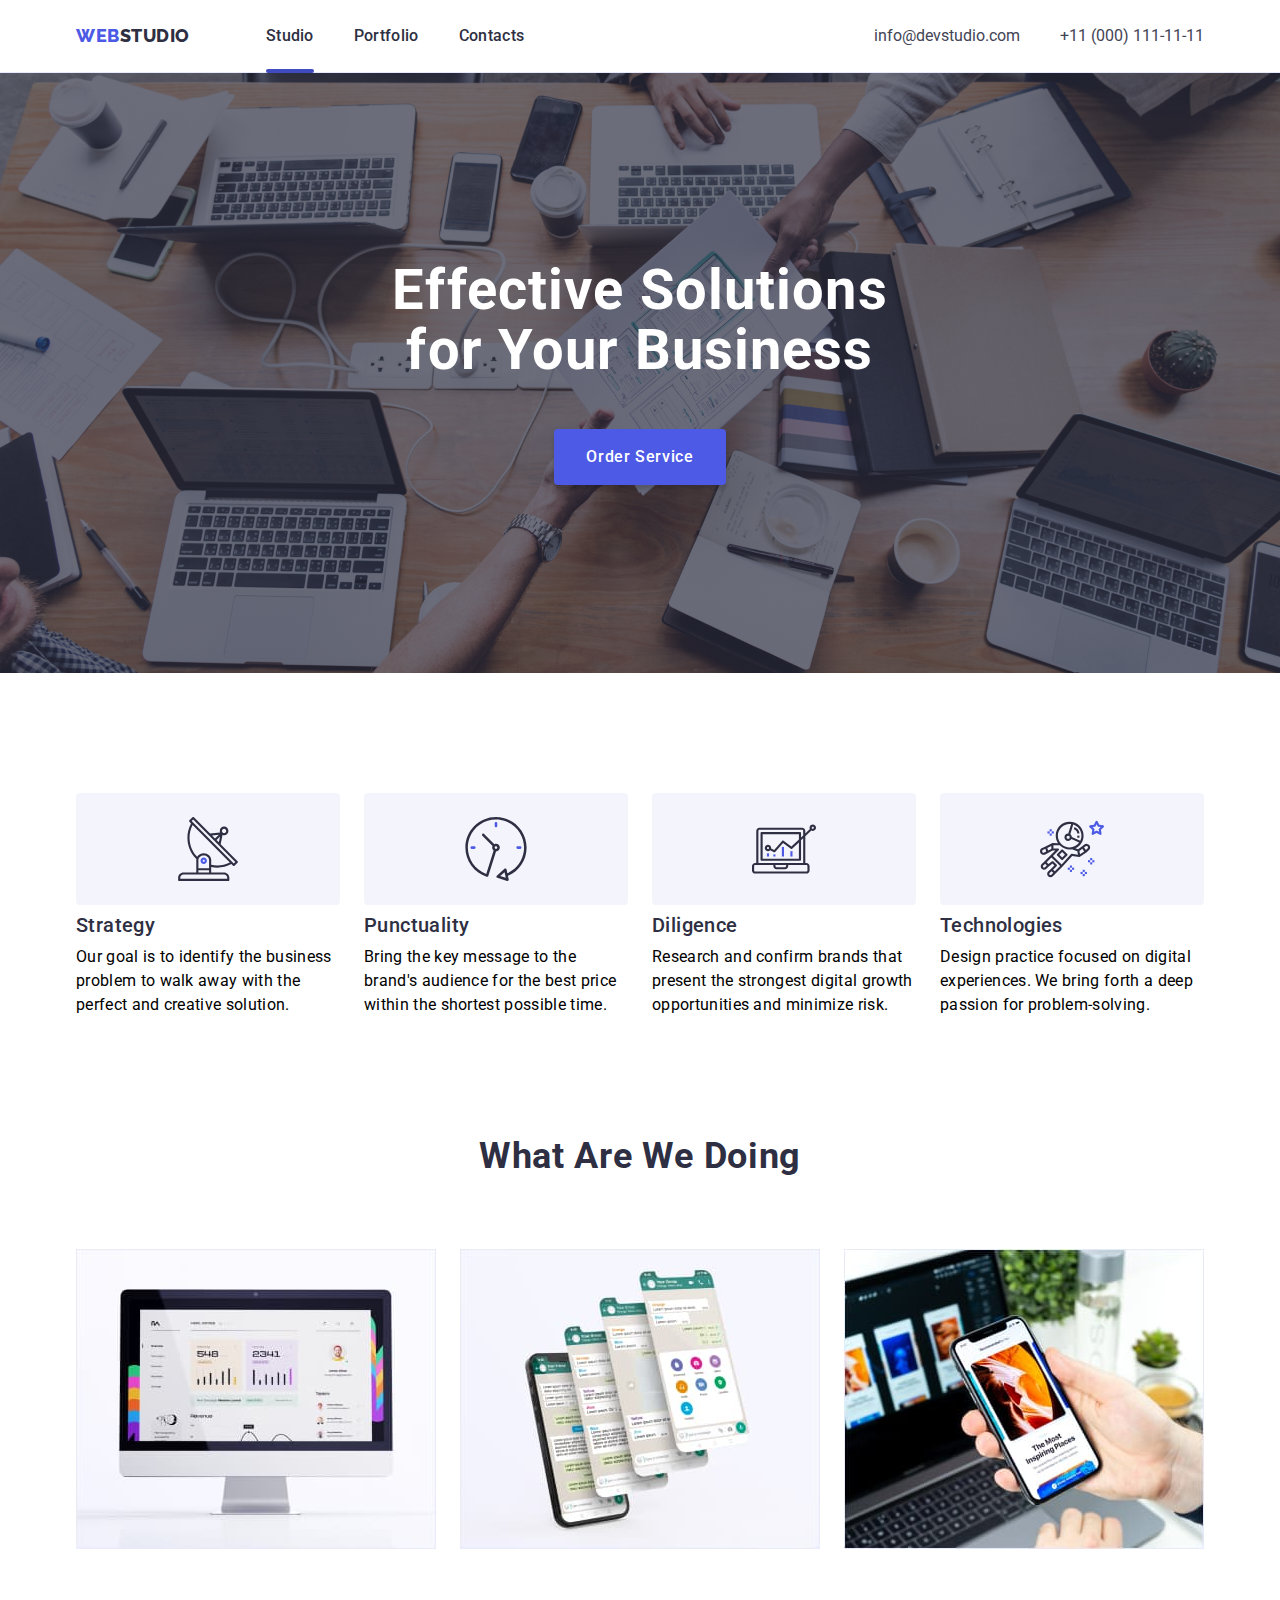
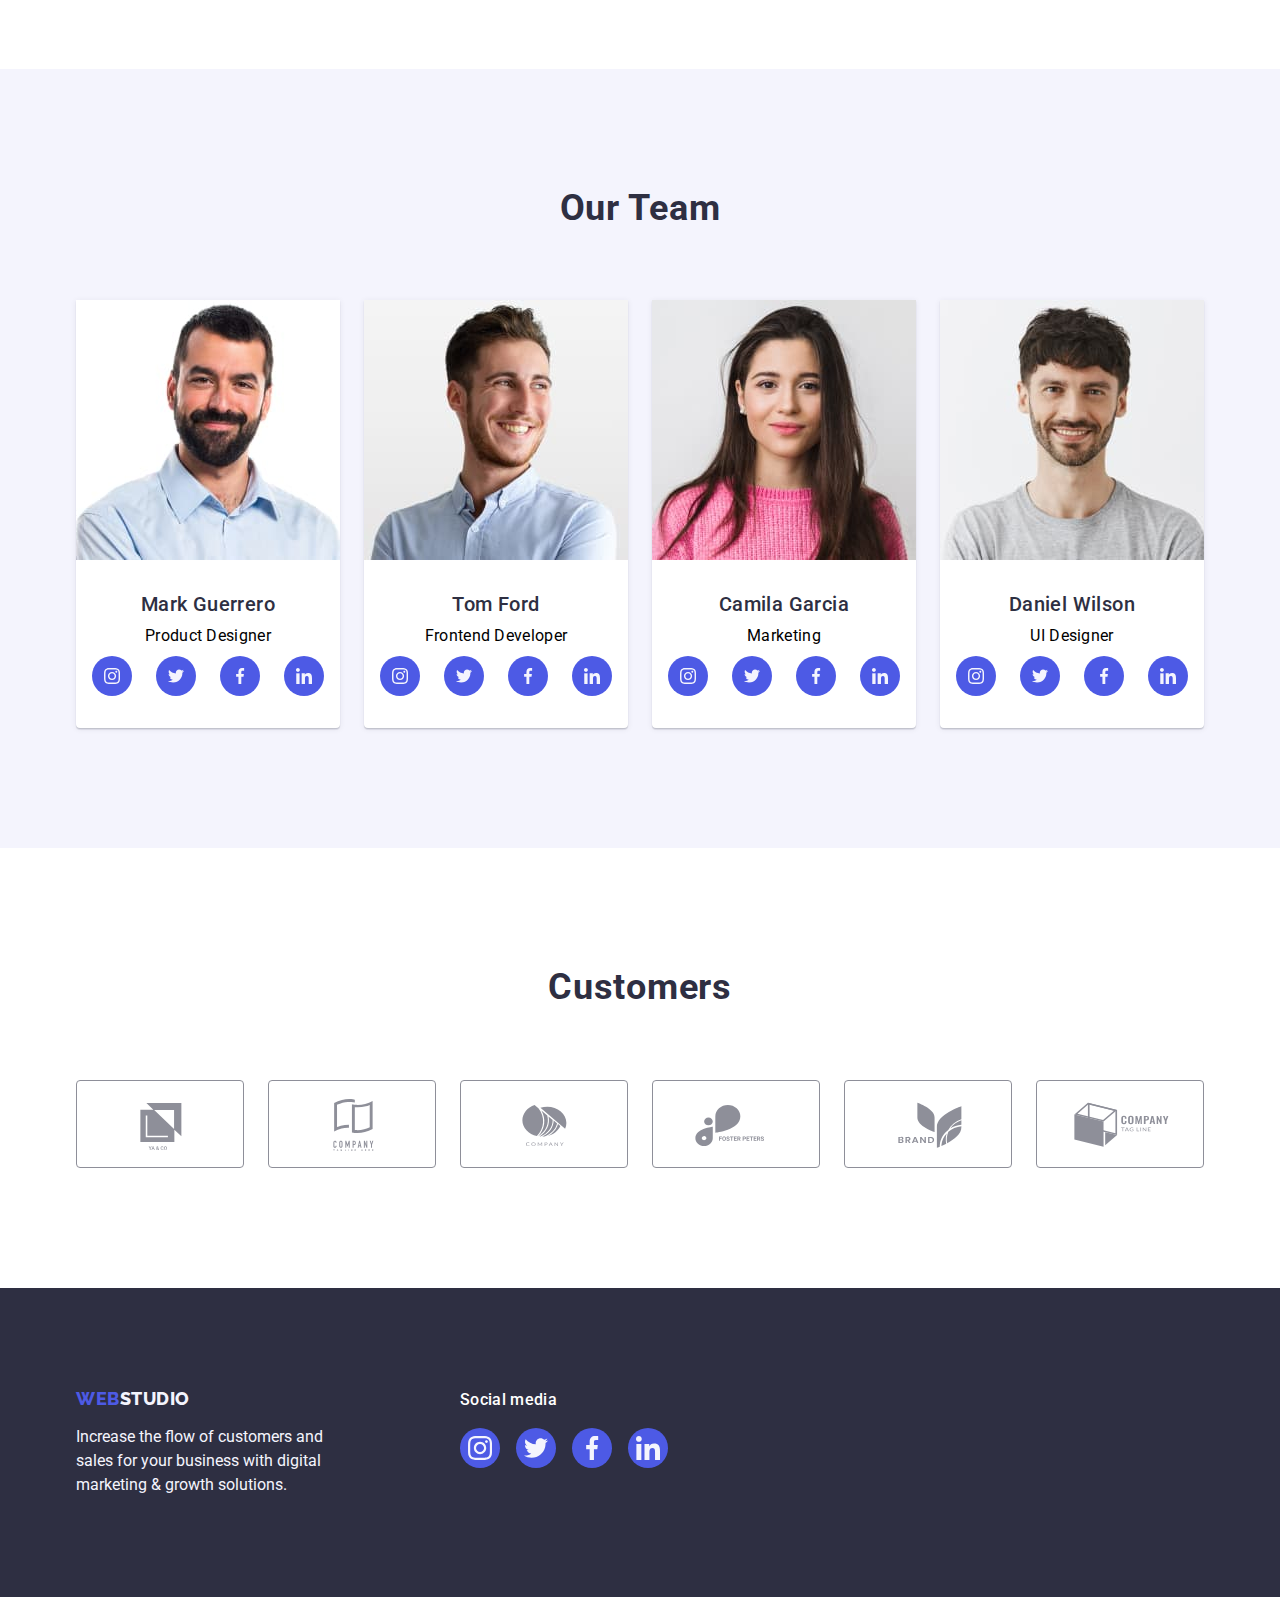
==== index.html @ 68229be2 "Initial commit" ====
<!DOCTYPE html>
<html lang="en">

<head>
  <meta charset="UTF-8" />
  <meta http-equiv="X-UA-Compatible" content="IE=edge" />
  <meta name="viewport" content="width=device-width, initial-scale=1.0" />
  <title>WebStudio</title>
  <!--GOOGLE FONTS-->
  <link rel="preconnect" href="https://fonts.googleapis.com" />
  <link rel="preconnect" href="https://fonts.gstatic.com" crossorigin />
  <link
    href="https://fonts.googleapis.com/css2?family=Raleway:wght@400;700&family=Roboto:wght@400;500;700;900&display=swap"
    rel="stylesheet" />
  <!--NORMALIZE CSS -->
  <link rel="stylesheet"
    href="https://cdnjs.cloudflare.com/ajax/libs/modern-normalize/1.1.0/modern-normalize.min.css" />
  <!--DOCUMENT CSS-->
  <link rel="stylesheet" href="./css/styles.css" />
</head>

<body>
  <header class="header">
    <!--HEADER SECTION-->
    <div class="container">
      <!--NAVIGATION MENU-->
      <nav class="nav">
        <!--LOGO-->
        <a href="./index.html" class="link nav-logo">Web<span class="nav-logo-item">Studio</span>
        </a>
        <ul class="list">
          <li class="list-item">
            <a href="./index.html" class="link nav-link active">Studio</a>
          </li>
          <li class="list-item">
            <a href="./portfolio.html" class="link nav-link">Portfolio</a>
          </li>
          <li class="list-item">
            <a href="" class="link nav-link">Contacts</a>
          </li>
        </ul>
      </nav>
      <!--ADDRESS-->
      <address class="address">
        <ul class="list">
          <li class="address-list-item">
            <a href="mailto:info@devstudio.com" class="address-item link">info@devstudio.com</a>
          </li>
          <li class="address-list-item">
            <a href="tel:+110001111111" class="address-item link">+11 (000) 111-11-11</a>
          </li>
        </ul>
      </address>
    </div>
  </header>

  <!--MAIN CONTAINER-->
  <main>
    <!--HERO SECTION-->
    <section class="hero">
      <div class="container">
        <!--HEAD-->
        <h1 class="hero-title">Effective Solutions for Your Business</h1>
        <!--BUTTON-->
        <button type="button" class="btn" data-modal-open>Order Service</button>
        <div class="backdrop is-hidden" data-modal>
          <div class="modal">
            <div class="modal-icon">
              <button type="button" class="modal-btn" data-modal-close>
                <svg class="icon-close" width="8" height="8">
                  <use href="./images/icons.svg#icon-close"></use>
                </svg>
              </button>
            </div>
          </div>
        </div>
      </div>
    </section>

    <!--ABOUT SECTION -->
    <section class="about">
      <div class="container">
        <h2 class="visually-hidden">About</h2>
        <ul class="list about-description">
          <li class="about-list">
            <div class="about-icon">
              <svg class="icon" width="64" height="64">
                <use href="./images/icons.svg#icon-antenna"></use>
              </svg>
            </div>
            <h3 class="about-head">Strategy</h3>
            <p class="about-paragraf">
              Our goal is to identify the business problem to walk away with
              the perfect and creative solution.
            </p>
          </li>
          <li class="about-list">
            <div class="about-icon">
              <svg class="icon" width="64" height="64">
                <use href="./images/icons.svg#icon-clock"></use>
              </svg>
            </div>
            <h3 class="about-head">Punctuality</h3>
            <p class="about-paragraf">
              Bring the key message to the brand's audience for the best price
              within the shortest possible time.
            </p>
          </li>
          <li class="about-list">
            <div class="about-icon">
              <svg class="icon" width="64" height="64">
                <use href="./images/icons.svg#icon-diagram"></use>
              </svg>
            </div>
            <h3 class="about-head">Diligence</h3>
            <p class="about-paragraf">
              Research and confirm brands that present the strongest digital
              growth opportunities and minimize risk.
            </p>
          </li>
          <li class="about-list">
            <div class="about-icon">
              <svg class="icon" width="64" height="64">
                <use href="./images/icons.svg#icon-astronaut"></use>
              </svg>
            </div>
            <h3 class="about-head">Technologies</h3>
            <p class="about-paragraf">
              Design practice focused on digital experiences. We bring forth a
              deep passion for problem-solving.
            </p>
          </li>
        </ul>
      </div>
    </section>

    <!--PRODUCT SECTION-->
    <section class="product-section">
      <div class="container">
        <h2 class="title product">What are we doing</h2>
        <ul class="list product">
          <li class="product-list-item">
            <img src="./images/work/Computer.jpg" alt="monitor" width="360" />
          </li>
          <li class="product-list-item">
            <img src="./images/work/phone1.jpg" alt="whatsapp" width="360" />
          </li>
          <li class="product-list-item">
            <img src="./images/work/phone2.jpg" alt="mobile" width="360" />
          </li>
        </ul>
      </div>
    </section>

    <!--TEAM SECTION -->
    <section class="team">
      <div class="container">
        <h2 class="title">Our Team</h2>
        <ul class="list">
          <li class="team-item">
            <img src="./images/teame/Marck.jpg" alt="Mark" width="264" class="img" />
            <div class="team-descr">
              <h3 class="team-title">Mark Guerrero</h3>
              <p class="team-posicion">Product Designer</p>
              <ul class="social-icon-list list">
                <li class="social-icon-list-item">
                  <a class="link-icon link" href="https://www.instagram.com/" target="_blank" rel="noopener noreferrer">
                    <svg class="icon" width="16" height="16">
                      <use href="./images/icons.svg#icon-instagram"></use>
                    </svg>
                  </a>
                </li>
                <li class="social-icon-list-item">
                  <a class="link-icon link" href=" https://twitter.com/" target="_blank" rel="noopener noreferrer">
                    <svg class="icon" width="16" height="16">
                      <use href="./images/icons.svg#icon-twitter"></use>
                    </svg>
                  </a>
                </li>
                <li class="social-icon-list-item">
                  <a class="link-icon link" href="https://www.facebook.com/" target="_blank" rel="noopener noreferrer">
                    <svg class="icon" width="16" height="16">
                      <use href="./images/icons.svg#icon-facebook"></use>
                    </svg>
                  </a>
                </li>
                <li class="social-icon-list-item">
                  <a class="link-icon link" href="https://www.linkedin.com/" target="_blank" rel="noopener noreferrer">
                    <svg class="icon" width="16" height="16">
                      <use href="./images/icons.svg#icon-linkedin"></use>
                    </svg>
                  </a>
                </li>
              </ul>
            </div>
          </li>
          <li class="team-item">
            <img src="./images/teame/Tom.jpg" alt="Tom" width="264" class="img" />
            <div class="team-descr">
              <h3 class="team-title">Tom Ford</h3>
              <p class="team-posicion">Frontend Developer</p>
              <ul class="social-icon-list list">
                <li class="social-icon-list-item">
                  <a class="link-icon link" href="https://www.instagram.com/" target="_blank" rel="noopener noreferrer">
                    <svg class="icon" width="16" height="16">
                      <use href="./images/icons.svg#icon-instagram"></use>
                    </svg>
                  </a>
                </li>
                <li class="social-icon-list-item">
                  <a class="link-icon link" href="https://twitter.com/" target="_blank" rel="noopener noreferrer">
                    <svg class="icon" width="16" height="16">
                      <use href="./images/icons.svg#icon-twitter"></use>
                    </svg>
                  </a>
                </li>
                <li class="social-icon-list-item">
                  <a class="link-icon link" href="https://www.facebook.com/" target="_blank" rel="noopener noreferrer">
                    <svg class="icon" width="16" height="16">
                      <use href="./images/icons.svg#icon-facebook"></use>
                    </svg>
                  </a>
                </li>
                <li class="social-icon-list-item">
                  <a class="link-icon link" href="https://www.linkedin.com/" target="_blank" rel="noopener noreferrer">
                    <svg class="icon" width="16" height="16">
                      <use href="./images/icons.svg#icon-linkedin"></use>
                    </svg>
                  </a>
                </li>
              </ul>
            </div>
          </li>
          <li class="team-item">
            <img src="./images/teame/Camila.jpg" alt="Camilla" width="264" class="img" />
            <div class="team-descr">
              <h3 class="team-title">Camila Garcia</h3>
              <p class="team-posicion">Marketing</p>
              <ul class="social-icon-list list">
                <li class="social-icon-list-item">
                  <a class="link-icon link" href="https://www.instagram.com/" target="_blank" rel="noopener noreferrer">
                    <svg class="icon" width="16" height="16">
                      <use href="./images/icons.svg#icon-instagram"></use>
                    </svg>
                  </a>
                </li>
                <li class="social-icon-list-item">
                  <a class="link-icon link" href="https://twitter.com/" target="_blank" rel="noopener noreferrer">
                    <svg class="icon" width="16" height="16">
                      <use href="./images/icons.svg#icon-twitter"></use>
                    </svg>
                  </a>
                </li>
                <li class="social-icon-list-item">
                  <a class="link-icon link" href="https://www.facebook.com/" target="_blank" rel="noopener noreferrer">
                    <svg class="icon" width="16" height="16">
                      <use href="./images/icons.svg#icon-facebook"></use>
                    </svg>
                  </a>
                </li>
                <li class="social-icon-list-item">
                  <a class="link-icon link" href="https://www.linkedin.com/" target="_blank" rel="noopener noreferrer">
                    <svg class="icon" width="16" height="16">
                      <use href="./images/icons.svg#icon-linkedin"></use>
                    </svg>
                  </a>
                </li>
              </ul>
            </div>
          </li>
          <li class="team-item">
            <img src="./images/teame/Daniel.jpg" alt="Daniel" width="264" class="img" />
            <div class="team-descr">
              <h3 class="team-title">Daniel Wilson</h3>
              <p class="team-posicion">UI Designer</p>
              <ul class="social-icon-list list">
                <li class="social-icon-list-item">
                  <a class="link-icon link" href="https://www.instagram.com/" target="_blank" rel="noopener noreferrer">
                    <svg class="icon" width="16" height="16">
                      <use href="./images/icons.svg#icon-instagram"></use>
                    </svg>
                  </a>
                </li>
                <li class="social-icon-list-item">
                  <a class="link-icon link" href="https://twitter.com/" target="_blank" rel="noopener noreferrer">
                    <svg class="icon" width="16" height="16">
                      <use href="./images/icons.svg#icon-twitter"></use>
                    </svg>
                  </a>
                </li>
                <li class="social-icon-list-item">
                  <a class="link-icon link" href="https://www.facebook.com/" target="_blank" rel="noopener noreferrer">
                    <svg class="icon" width="16" height="16">
                      <use href="./images/icons.svg#icon-facebook"></use>
                    </svg>
                  </a>
                </li>
                <li class="social-icon-list-item">
                  <a class="link-icon link" href="https://www.linkedin.com/" target="_blank" rel="noopener noreferrer">
                    <svg class="icon" width="16" height="16">
                      <use href="./images/icons.svg#icon-linkedin"></use>
                    </svg>
                  </a>
                </li>
              </ul>
            </div>
          </li>
        </ul>
      </div>
    </section>
    <!--CUSTOMERS-->
    <section class="customers">
      <div class="container">
        <h2 class="title">Customers</h2>
        <ul class="customers-list list">
          <li class="customers-list-item">
            <a href="" class="customers-link link">
              <svg class="customers-icon" width="104" height="56">
                <use href="./images/icons.svg#icon-Logo-1" class="icon"></use>
              </svg>
            </a>
          </li>
          <li class="customers-list-item">
            <a href="" class="customers-link link">
              <svg class="customers-icon" width="104" height="56">
                <use href="./images/icons.svg#icon-Logo-2" class="icon"></use>
              </svg>
            </a>
          </li>
          <li class="customers-list-item">
            <a href="" class="customers-link link">
              <svg class="customers-icon" width="104" height="56">
                <use href="./images/icons.svg#icon-Logo-3" class="icon"></use>
              </svg>
            </a>
          </li>
          <li class="customers-list-item">
            <a href="" class="customers-link link">
              <svg class="customers-icon" width="104" height="56">
                <use href="./images/icons.svg#icon-Logo-4" class="icon"></use>
              </svg>
            </a>
          </li>
          <li class="customers-list-item">
            <a href="" class="customers-link link">
              <svg class="customers-icon" width="104" height="56">
                <use href="./images/icons.svg#icon-Logo-5" class="icon"></use>
              </svg>
            </a>
          </li>
          <li class="customers-list-item">
            <a href="" class="customers-link link">
              <svg class="customers-icon" width="104" height="56">
                <use href="./images/icons.svg#icon-Logo-6" class="icon"></use>
              </svg>
            </a>
          </li>
        </ul>
      </div>
    </section>
  </main>

  <!--FOOTER-->
  <footer class="footer">
    <div class="footer-flex container">
      <div class="footer-logo-container">
        <!--LOGOG-->
        <a href="./index.html" class="link footer-logo">Web<span class="footer-logo-item">Studio</span>
        </a>
        <p class="text">
          Increase the flow of customers and sales for your business with
          digital marketing & growth solutions.
        </p>
      </div>

      <div class="footer-social-container">
        <p class="footer-social-title">Social media</p>
        <ul class="footer-list list">
          <li class="footer-list-item">
            <a class="footer-social-link" href="https://www.instagram.com/" target="_blank" rel="noopener noreferrer">
              <svg class="icon" width="24" height="24">
                <use href="./images/icons.svg#icon-instagram"></use>
              </svg>
            </a>
          </li>
          <li class="footer-list-item">
            <a class="footer-social-link" href="https://twitter.com/" target="_blank" rel="noopener noreferrer">
              <svg class="icon" width="24" height="24">
                <use href="./images/icons.svg#icon-twitter"></use>
              </svg>
            </a>
          </li>
          <li class="footer-list-item">
            <a class="footer-social-link" href="https://www.facebook.com/" target="_blank" rel="noopener noreferrer">
              <svg class="icon" width="24" height="24">
                <use href="./images/icons.svg#icon-facebook"></use>
              </svg>
            </a>
          </li>
          <li class="footer-list-item">
            <a class="footer-social-link" href="https://www.linkedin.com/" target="_blank" rel="noopener noreferrer">
              <svg class="icon" width="24" height="24">
                <use href="./images/icons.svg#icon-linkedin"></use>
              </svg>
            </a>
          </li>
        </ul>
      </div>
    </div>
  </footer>
  <!---MODAL SCRIPT--->
  <script src="./js/modal.js"></script>
</body>

</html>
---- css/styles.css ----
:root {
	--text-color: #434455;
	--dark-color: #2e2f42;
	--primary-barnd-color: #4d5ae5;
	--background-color: #ffffff;
	--pressed-state-cl: #404bbf;
	--light-color: #f4f4fd;
	--heder-border-cl: #e7e9fc;
	--customer-color: #afb1b8;
	--border-color: #8e8f99;
	--social-activ-cl: #31d0aa;
	--сubic: cubic-bezier(0.4, 0, 0.2, 1);
	--backdrop: rgba(46, 47, 66, 0.4);
}

html {
	box-sizing: border-box;
}

*,
*::before,
*::after {
	box-sizing: inherit;
}

body {
	font-family: "Roboto", sans-serif;
	font-style: normal;
	font-weight: 400;
	font-size: 16px;
	line-height: 24px;

	color: var(--brand-color);
	background-color: var(--background-color);
}

h1,
h2,
h3,
h4,
h5,
h6,
p {
	margin: 0;
}

ul {
	padding: 0;
}

/*===utylits===*/
.container {
	width: 1158px;
	padding-left: 15px;
	padding-right: 15px;
	margin: 0 auto;
}

.link {
	text-decoration: none;
}

.list {
	list-style: none;
	margin: 0;
	padding: 0;
}

img {
	display: block;
}

.visually-hidden {
	position: absolute;
	width: 1px;
	height: 1px;
	margin: -1px;
	border: 0;
	padding: 0;
	white-space: nowrap;
	clip-path: inset(100%);
	clip: rect(0 0 0 0);
	overflow: hidden;
}

/* styles for index.html */

/*===HEDER SECTION===*/
.header .container {
	display: flex;
	align-items: center;
	margin: 0 auto 0 auto;
}

.header {
	border-bottom: 1px solid var(--heder-border-cl);
	box-shadow: 0px 2px 1px rgba(46, 47, 66, 0.08),
		0px 1px 1px rgba(46, 47, 66, 0.16), 0px 1px 6px rgba(46, 47, 66, 0.08);
}

/*===LOGO===*/
.nav-logo {
	font-family: "Raleway", sans-serif;
	font-style: normal;
	font-weight: 800;
	font-size: 18px;
	line-height: 1.17;
	margin-right: auto;

	letter-spacing: 0.03em;
	text-decoration: none;
	text-transform: uppercase;

	color: var(--primary-barnd-color);
}

/*.this-page {
	position: relative;
}*/

.nav-logo-item {
	color: var(--dark-color);
}

/*===NAVIGATION===*/
.nav {
	display: flex;
	align-items: center;
	margin-right: auto;

	font-style: normal;
	font-weight: 500;
	font-size: 16px;
	line-height: 24px;
}

.nav .list {
	display: flex;
	margin-left: 76px;
	gap: 40px;
}

.nav-link {
	position: relative;
	display: flex;
	padding-top: 24px;
	padding-bottom: 24px;
}

.nav-link.active::after {
	content: '';
	position: absolute;
	width: 100%;
	height: 4px;
	bottom: -1px;

	background: var(--pressed-state-cl);
	color: var(--pressed-state-cl);
	border-radius: 2px;
}

.list .nav-link {
	font-weight: 500;
	font-size: 16px;
	line-height: 1.5;
	letter-spacing: 0.02em;

	color: var(--dark-color);
	transition: color 250ms var(--сubic);
}

.list .nav-link:hover,
.list .nav-link:focus {
	color: var(--pressed-state-cl);
}

/*===ADRRESS===*/
.address {
	font-style: normal;
}

.address-item.link {
	color: var(--text-color);
}

.address .list {
	display: flex;
	gap: 40px;
}

.address-item {
	transition: color 250ms var(--сubic);
}

.address-item:hover,
.address-item:focus {
	color: var(--pressed-state-cl);
}

/*=== HERO SECTION ===*/

.hero {
	padding: 188px 0;
	max-width: 1440px;
	min-height: 600px;
	margin: 0 auto;
	text-align: center;
	background-color: var(--dark-color);

	background-image: linear-gradient(rgba(46, 47, 66, 0.7),
			rgba(46, 47, 66, 0.7)),
		url(../images/people-office.jpg);

	background-position: center;
	background-size: cover;
	background-repeat: no-repeat;
}

.hero-title {
	font-family: "Roboto", sans-serif;
	font-style: normal;
	font-weight: 700;
	font-size: 56px;
	letter-spacing: 0.02em;
	line-height: 1.07;

	max-width: 496px;
	text-align: center;
	margin-bottom: 48px;
	margin-left: auto;
	margin-right: auto;

	color: var(--background-color);
}

/*---BUTTON---*/
.btn {
	font-family: "Roboto", sans-serif;
	font-weight: 500;
	font-size: 16px;
	line-height: 1.5;
	letter-spacing: 0.04em;

	display: block;
	margin: 0 auto;
	border-radius: 4px;
	padding: 16px 32px;
	min-width: 169px;
	height: 56px;
	box-shadow: 0px 4px 4px rgba(0, 0, 0, 0.15);
	border: none;

	color: var(--background-color);
	background-color: var(--primary-barnd-color);
	cursor: pointer;

	transition: background 250ms var(--сubic);
}


.btn:hover,
.btn:focus {
	background-color: var(--pressed-state-cl);
}

/*--MODAL WINDOW--*/
.backdrop {
	position: fixed;
	top: 0;
	left: 0;

	width: 100%;
	height: 100%;

	background-color: var(--backdrop);
	transition: opacity 250ms var(--сubic), visibility 250ms var(--сubic);
}

.backdrop.is-hidden {
	opacity: 0;
	visibility: hidden;
	pointer-events: none;
}

.modal {
	position: absolute;
	top: 50%;
	left: 50%;

	transform: translate(-50%, -50%);

	min-width: 408px;
	min-height: 576px;
	padding: 24px;

	background: #fcfcfc;
	box-shadow: 0px 1px 1px rgba(0, 0, 0, 0.14),
		0px 1px 3px rgba(0, 0, 0, 0.12),
		0px 2px 1px rgba(0, 0, 0, 0.2);
	border-radius: 4px;
}

.modal-icon {
	width: 24px;
	height: 24px;
	margin-left: auto;
}

.modal-btn {
	display: flex;
	align-items: center;
	justify-content: center;

	width: 100%;
	height: 100%;

	border: none;
	border-radius: 50%;
	background-color: #e7e9fc;
	background-size: cover;

	transition: color 250ms var(--сubic), background 250ms var(--сubic);
}

.icon-close {
	fill: currentColor;
}

.modal-btn:hover,
.modal-btn:focus {
	background-color: var(--pressed-state-cl);
	color: var(--light-color);
	cursor: pointer;
}

/*=== ABOUT SECTION ===*/
.about {
	padding: 120px 0;
}

.about-icon {
	display: flex;
	align-items: center;
	justify-content: center;

	width: 264px;
	height: 112px;
	margin: 0 0 8px 0;

	background: var(--light-color);
	border-radius: 4px;
}

.about-icon.icon {
	width: 64px;
	height: 64px;
	justify-content: center;
}

.about-head {
	font-weight: 500;
	font-size: 20px;
	line-height: 1.2;
	letter-spacing: 0.02em;

	margin-bottom: 8px;

	color: var(--dark-color);
}

.about-paragraf {
	letter-spacing: 0.02em;
}

.about-description {
	display: flex;
	gap: 24px;
}

.about-list {
	flex-basis: calc((100% - 72px) / 4);
}

.about-list:nth-last-child() {
	margin-right: 0;
}

.about-list {
	width: calc((100% - 72px) / 4);
}

/*=== PRODUCT SECTION ===*/
.product-section {
	padding-bottom: 120px;
}

.title {
	font-family: "Roboto";
	font-style: normal;
	font-weight: 700;
	font-size: 36px;
	line-height: 1.1;

	text-align: center;
	letter-spacing: 0.02em;
	text-transform: capitalize;

	margin-bottom: 72px;

	color: var(--dark-color);
}

.list.product {
	display: flex;
	gap: 24px;
}

.title.product {
	margin-bottom: 72px;
}

/*=== TEAM SECTION ===*/

.team {
	padding: 120px 0;

	background-color: var(--light-color);
}

.team .list {
	display: flex;
	gap: 24px;
}

.team-item {
	flex-basis: calc((100% - 72px) / 4);

	box-shadow: 0px 1px 6px rgba(46, 47, 66, 0.08),
		0px 1px 1px rgba(46, 47, 66, 0.16), 0px 2px 1px rgba(46, 47, 66, 0.08);
	border-radius: 0px 0px 4px 4px;
	background-color: var(--background-color);
}

.team-title {
	font-family: "Roboto";
	font-style: normal;
	font-weight: 500;
	font-size: 20px;
	line-height: 24px;
	text-align: center;
	letter-spacing: 0.02em;
	margin-bottom: 8px;

	color: var(--dark-color);
}

.team-posicion {
	font-family: "Roboto";
	font-style: normal;
	font-weight: 400;
	font-size: 16px;
	line-height: 24px;
	text-align: center;
	letter-spacing: 0.02em;

	margin-bottom: 8px;
}

.team-descr {
	padding: 32px 0px;
	border-radius: 0px 0px 4px 4px;
}

/*---ICONS---*/
.social-icon-list {
	display: flex;
	justify-content: center;
	gap: 24px;
}

.social-icon-list-item {
	width: 40px;
	height: 40px;
}

.link-icon {
	display: flex;
	width: 100%;
	height: 100%;

	align-items: center;
	justify-content: center;

	background-color: var(--primary-barnd-color);

	border-radius: 50%;
}

.link-icon:hover,
.link-icon:focus {
	background-color: var(--pressed-state-cl);
}

.link-icon .icon {
	fill: var(--light-color);
}

/*---CUSTOMER SECTION---*/
.customers {
	padding: 120px 0;
	text-align: center;
}

/*.customers-title {
  font-family: "Roboto";
  font-style: normal;
  font-weight: 700;
  font-size: 36px;
  line-height: 1.1;

  margin-bottom: 72px;
  letter-spacing: 0.2em;

  color: var(--dark-color);
}*/
.customers-list {
	display: flex;
	gap: 24px;
	justify-content: center;
}

.customers-list-item {
	width: 168px;
	height: 88px;
}

/*==ICONS COMPANY==*/
.social-icon-list {
	display: flex;
	justify-content: center;
	gap: 24px;
}

.social-icon-list-item {
	width: 40px;
	height: 40px;
}

.link-icon {
	display: flex;
	width: 100%;
	height: 100%;

	align-items: center;
	justify-content: center;

	background-color: var(--primary-barnd-color);

	border-radius: 50%;

	transition: background 250ms var(--сubic);
}

.link-icon:hover,
.link-icon:focus {
	background-color: var(--pressed-state-cl);
}

.link-icon .icon {
	fill: var(--light-color);
}

/*--CUSTOMER SECTION--*/
.customers-link {
	color: var(--border-color);

	height: 100%;

	border: 1px solid var(--border-color);
	border-radius: 4px;

	display: flex;
	justify-content: center;
	align-items: center;

	transition: border 250ms var(--сubic), color 250ms var(--сubic);
}

.customers-icon {
	fill: currentColor;
}

.customers-link:hover,
.customers-link:focus {
	border-color: var(--pressed-state-cl);
	color: var(--pressed-state-cl);
}



/*=== FOOTER SECTION ===*/

.footer {
	padding: 100px 0;

	background-color: var(--dark-color);
}

.footer-flex.container {
	display: flex;
	align-items: baseline;
}

.footer-logo-container {
	margin-right: 120px;
}


.footer-logo {
	font-family: "Raleway", sans-serif;
	font-style: normal;
	font-weight: 800;
	font-size: 18px;
	line-height: 1.17;
	color: var(--primary-barnd-color);
	display: inline-block;
	align-items: center;
	letter-spacing: 0.03em;
	text-decoration: none;
	text-transform: uppercase;
	margin-bottom: 16px;
}

.footer-logo-item,
.footer .text {
	color: var(--light-color);
}

.footer .text {
	width: 264px;
}

.footer-social-title {
	font-family: "Roboto", sans-serif;
	font-style: normal;
	font-weight: 500;
	font-size: 16px;
	line-height: 1.5;
	/* identical to box height, or 150% */

	letter-spacing: 0.02em;

	margin-bottom: 16px;

	color: var(--background-color);
}

.footer-list {
	display: flex;
	gap: 16px;
}

.footer-list-item {
	width: 40px;
	height: 40px;
}

.footer-social-link {
	display: flex;
	width: 100%;
	height: 100%;
	border-radius: 50%;
	background-color: var(--primary-barnd-color);
	align-items: center;
	justify-content: center;
	background-size: cover;
	transition: background 250ms var(--сubic);
}

.footer-social-link:hover,
.footer-social-link:focus {
	background-color: var(--social-activ-cl);
}

.footer .icon {
	fill: var(--light-color);
}

/*== PORTFOLIO PAGE===*/
.section-portfolio {
	padding: 96px 0 120px;
}

/*=== FILTER ===*/
.portfolio-btn {
	display: flex;
	flex-direction: row;
	justify-content: center;
	align-items: center;
	padding: 12px 24px;

	background: var(--light-color);
	color: var(--primary-barnd-color);
	border: 1px solid var(--heder-border-cl);
	border-radius: 4px;
	cursor: pointer;

	transition: color 250ms var(--сubic), background 250ms var(--сubic), border 250ms var(--сubic),
		box-shadow 250ms var(--сubic);
}

.portfolio-btn:hover,
.portfolio-btn:focus {
	color: var(--background-color);
	background-color: var(--pressed-state-cl);
	border: 1px solid transparent;
	box-shadow: 0px 3px 1px rgba(0, 0, 0, 0.1), 0px 2px 1px rgba(0, 0, 0, 0.08),
		0px 2px 2px rgba(0, 0, 0, 0.12);
}

.list.filter {
	display: flex;
	justify-content: center;
	gap: 24px;
	margin-bottom: 72px;
}

/*=== PRODUCT ===*/
.portfolio-title {
	margin-bottom: 8px;
	font-weight: 500;
	font-size: 20px;
	line-height: 1.2;
	letter-spacing: 0.02em;

	color: var(--dark-color);
}

.portfolio-text {
	font-size: 16px;
	line-height: 1.5;
	letter-spacing: 0.02em;
	color: var(--dark-color);
}

/* Cards */

.list.cards {
	display: flex;
	flex-wrap: wrap;
	column-gap: 24px;
	row-gap: 48px;
}

.card {
	width: 360px;

	background: #ffffff;
}

.card .link {
	display: block;
	transition: box-shadow 250ms var(--сubic);
}

.card .link:hover,
.card .link:focus {
	box-shadow: 0px 1px 6px rgba(46, 47, 66, 0.08), 0px 1px 1px rgba(46, 47, 66, 0.16),
		0px 2px 1px rgba(46, 47, 66, 0.08);
}

.card-categories {
	padding: 32px 16px;
	border: 1px solid #e7e9fc;
	border-top: none;
}

/*--OVERLEAY CARD--*/
.box-overlay {
	position: relative;
	overflow: hidden;

	width: 100%;
	height: 100%;
}

.overlay {
	position: absolute;
	top: 0;
	right: 0;
	width: 100%;
	height: 100%;
	padding: 40px 32px 164px 32px;

	background-color: var(--primary-barnd-color);
	transform: translateY(100%);
	transition: transform 250ms var(--сubic);
}

.card:hover .overlay {
	transform: translateY(0);
}

.overlay p {
	color: var(--light-color);
}
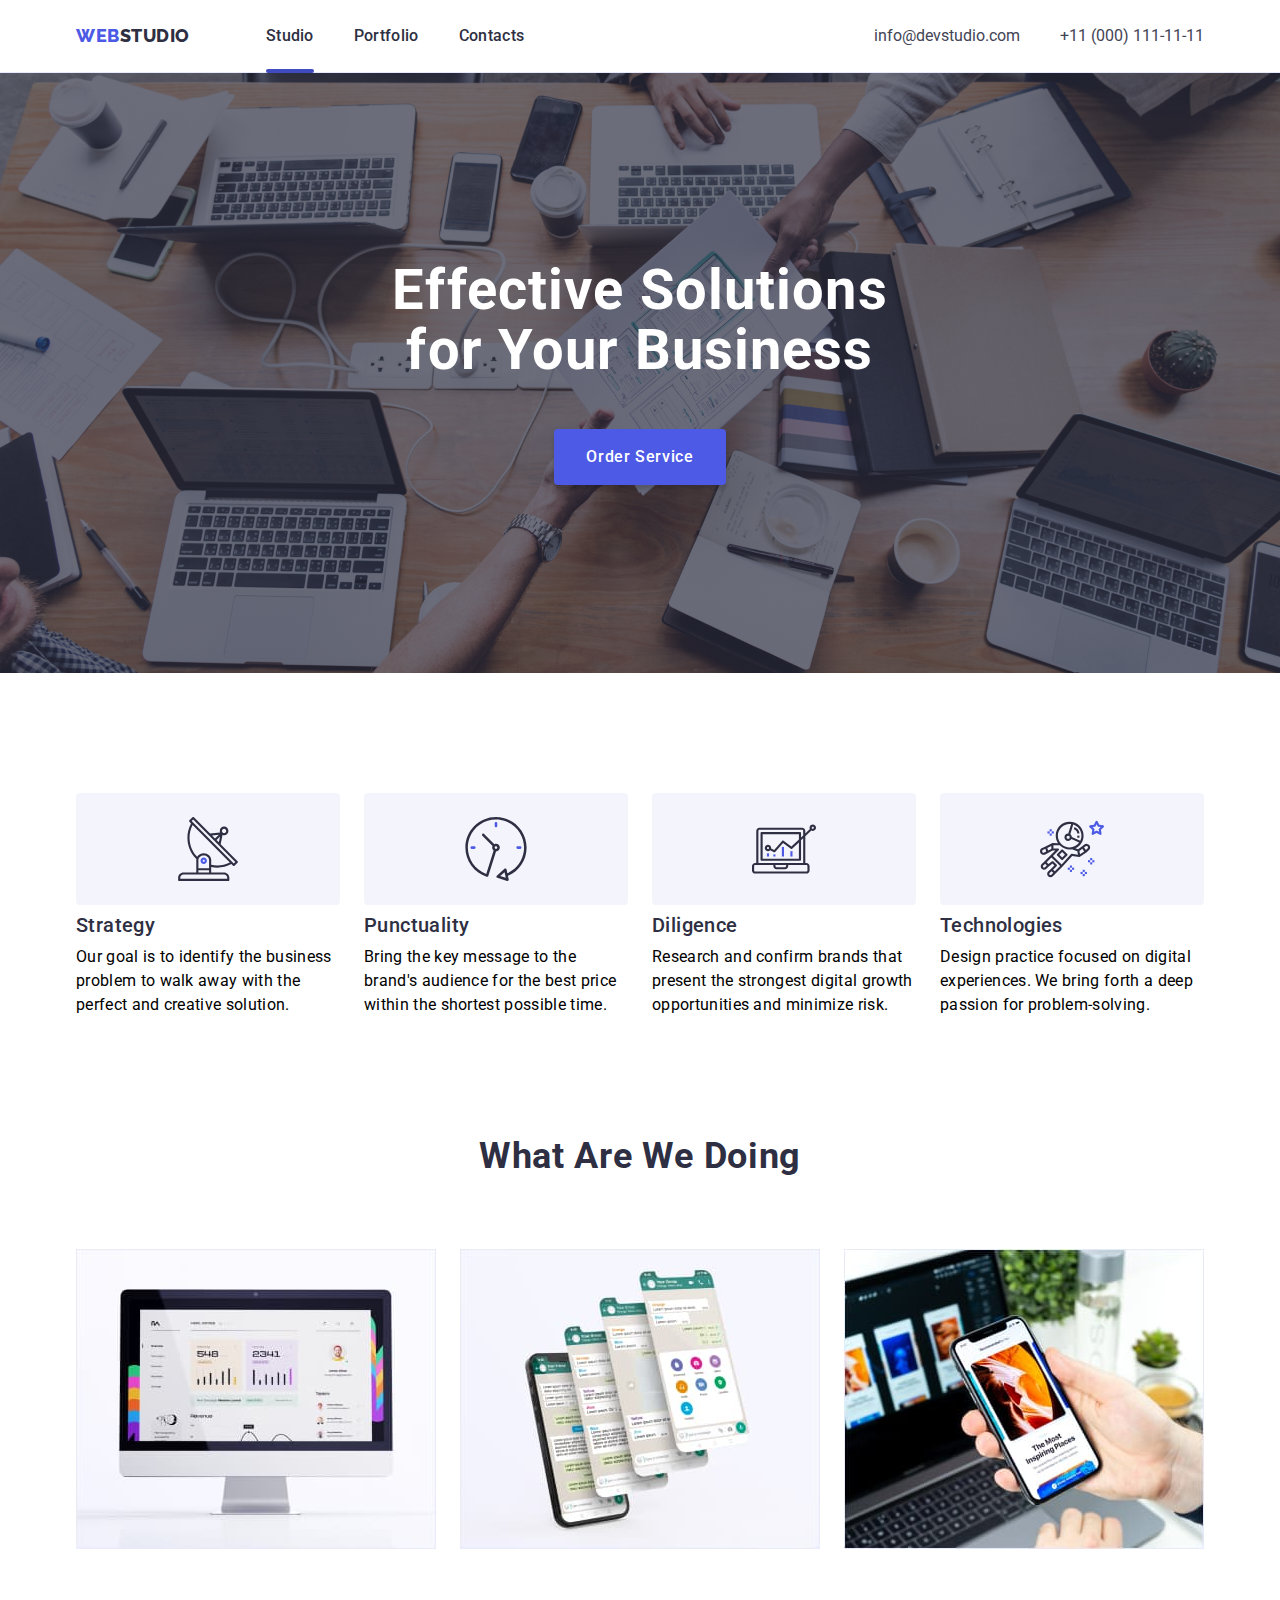
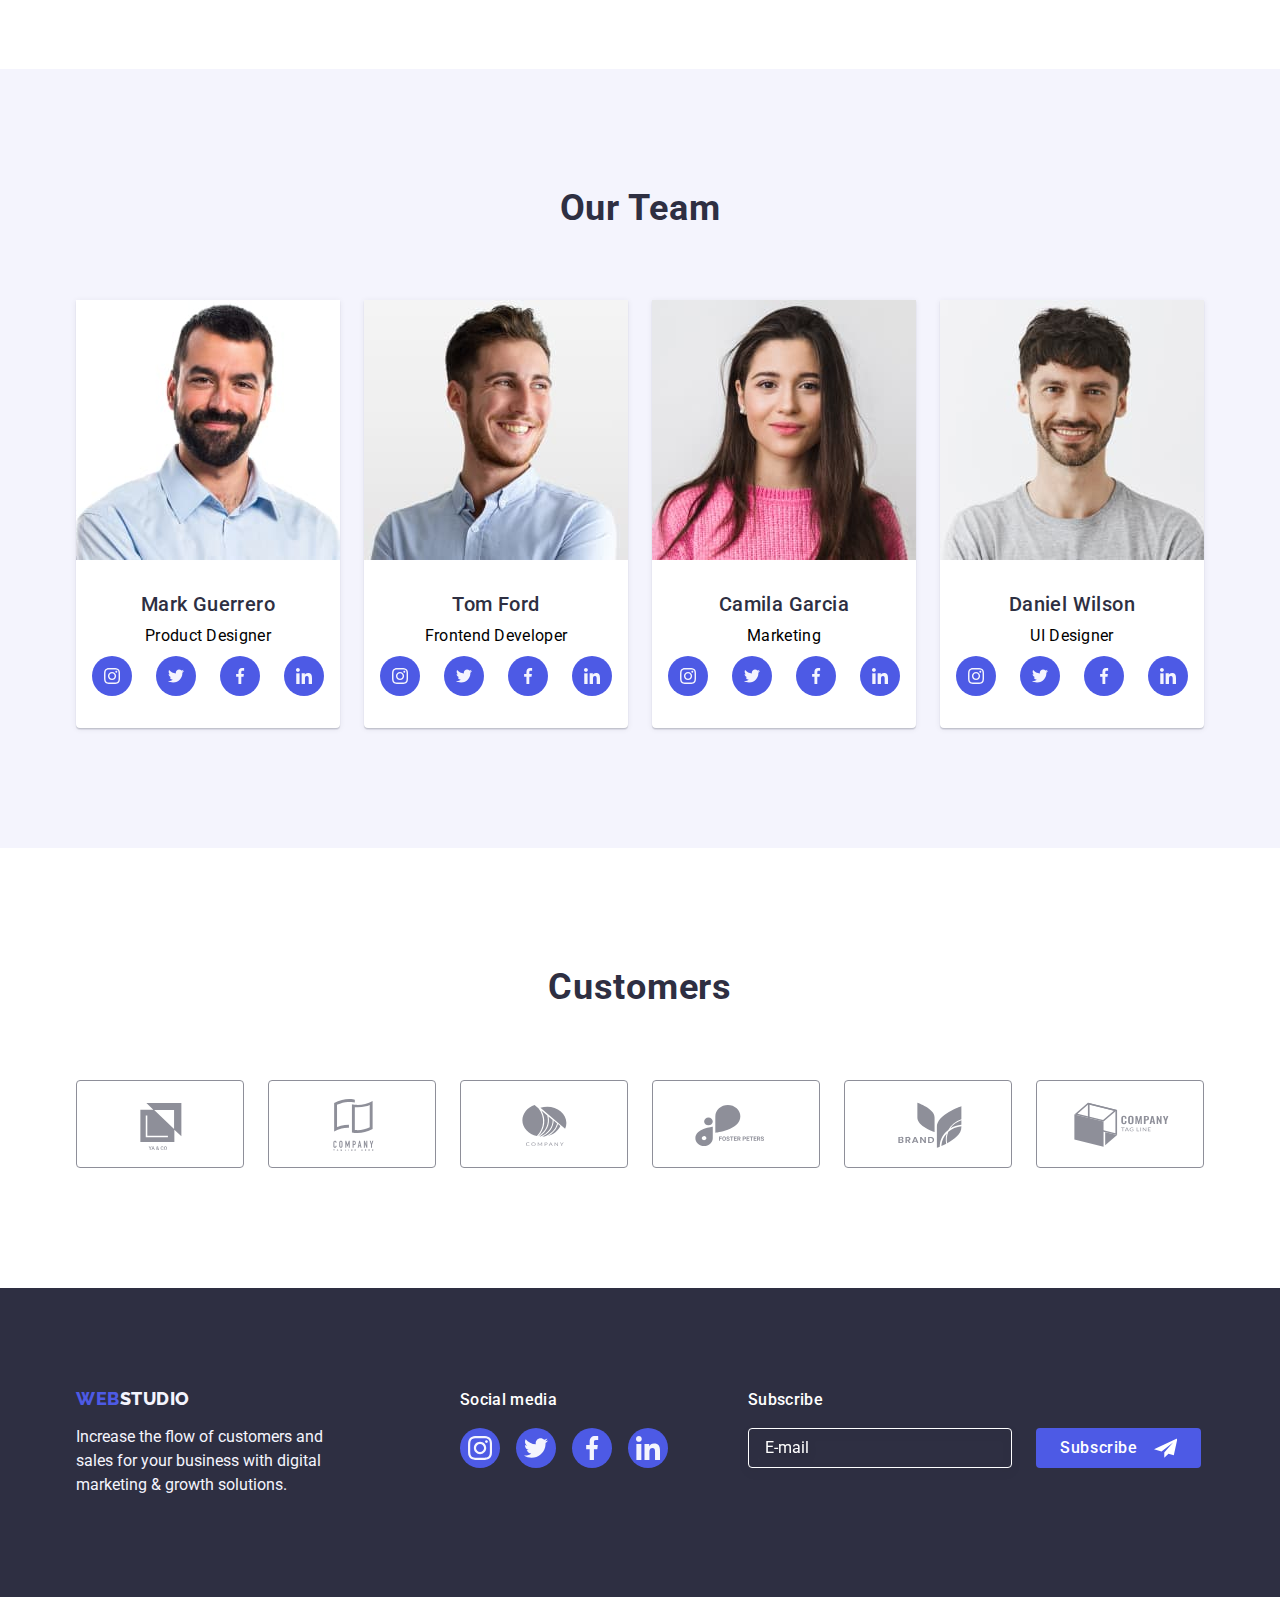
==== commit 9daea03f: "modal+footer" ====
--- a/index.html
+++ b/index.html
@@ -72,6 +72,47 @@
                 </svg>
               </button>
             </div>
+            <p>Leave your contacts and we will call you back</p>
+            <form action="">
+              <label class="modal-label">
+                Name
+                <span class="span-wraper">
+                  <svg class="icon-input" width="18" height="18">
+                    <use href="./images/icons.svg#icon-person"></use>
+                  </svg>
+                  <input class="modal-input" type="text" name="name" />
+                </span>
+              </label>
+              <label class="modal-label">
+                Phone
+                <span class="span-wraper">
+                  <input class="modal-input" type="tel" name="tel" />
+                  <svg class="icon-input" width="18" height="24">
+                    <use href="./images/icons.svg#icon-phone"></use>
+                  </svg>
+                </span>
+              </label>
+              <label class="modal-label">
+                Email
+                <span class="span-wraper">
+                  <input class="modal-input" type="email" name="email" />
+                  <svg class="icon-input" width="18" height="24">
+                    <use href="./images/icons.svg#icon-email"></use>
+                  </svg>
+                </span>
+              </label>
+              <label class="modal-label textarea-label">
+                Commeent
+                <textarea name="comment" class="textarea" placeholder="Text input"></textarea>
+              </label>
+              <label class="modal-checkbox">
+                <input class="checkbox" type="checkbox" name="policy" />
+                <span class="checkbox-icon"></span>
+                <span class="checkbox-text">I accept the terms and conditions of the <a href=""> Privacy
+                    Policy</a></span>
+              </label>
+              <button type="submit" class="submit-btn">Send</button>
+            </form>
           </div>
         </div>
       </div>
@@ -406,6 +447,19 @@
           </li>
         </ul>
       </div>
+      <div class="footer-subscribe">
+        <p class="footer-social-title">Subscribe</p>
+        <form class="footer-form">
+
+          <input class="footer-input" type="email" name="email" placeholder="E-mail" aria-label="email" />
+          <button type="submit">
+            Subscribe
+            <svg class="icon-send" width="24" height="20">
+              <use href="./images/icons.svg#icon-icon-send"></use>
+            </svg>
+          </button>
+        </form>
+      </div>
     </div>
   </footer>
   <!---MODAL SCRIPT--->
--- a/css/styles.css
+++ b/css/styles.css
@@ -273,6 +273,7 @@
 	height: 100%;
 
 	background-color: var(--backdrop);
+	opacity: 1;
 	transition: opacity 250ms var(--сubic), visibility 250ms var(--сubic);
 }
 
@@ -331,6 +332,174 @@
 	background-color: var(--pressed-state-cl);
 	color: var(--light-color);
 	cursor: pointer;
+}
+
+/*---MODAL IMPUT---*/
+.modal-label {
+	position: relative;
+	display: flex;
+	flex-wrap: wrap;
+	margin-bottom: 8px;
+	font-weight: 400;
+	font-size: 12px;
+	line-height: 1.7;
+	letter-spacing: 0.04em;
+	color: #8E8F99;
+}
+
+.textarea-label {
+	margin-bottom: 16px;
+}
+
+.span-wraper {
+	width: 100%;
+}
+
+.modal-input {
+	padding: 11px;
+	padding-left: 38px;
+	width: 100%;
+	height: 40px;
+	outline: none;
+	border: 1px solid rgba(46, 47, 66, 0.4);
+	border-radius: 4px;
+}
+
+.textarea {
+	padding-top: 8px;
+	padding-left: 16px;
+	width: 100%;
+	min-height: 120px;
+	resize: none;
+	outline: none;
+	border: 1px solid rgba(46, 47, 66, 0.4);
+	border-radius: 4px;
+}
+
+.textarea::placeholder {
+	font-weight: 400;
+	font-size: 12px;
+	line-height: 1.7;
+	letter-spacing: 0.04em;
+	color: rgba(46, 47, 66, 0.4);
+}
+
+.modal-input:focus,
+.textarea:focus {
+	border: 1px solid #4D5AE5;
+}
+
+.icon-input {
+	position: absolute;
+	top: 50%;
+	;
+	left: 19px;
+}
+
+.modal-label:focus-within {
+	fill: #404bbf;
+}
+
+.modal-checkbox {
+	position: relative;
+	display: flex;
+	margin-bottom: 24px;
+	font-weight: 400;
+	font-size: 12px;
+	line-height: 1.7;
+	letter-spacing: 0.04em;
+	color: #8E8F99;
+}
+
+.checkbox {
+	position: absolute;
+	position: absolute;
+	width: 1px;
+	height: 1px;
+	margin: -1px;
+	border: 0;
+	padding: 0;
+	clip: rect(0 0 0 0);
+	overflow: hidden;
+
+}
+
+.form-checkbox__border {
+	position: relative;
+	display: inline-block;
+	width: 16px;
+	height: 16px;
+	margin-right: 8px;
+	border: 1px solid rgba(46, 47, 66, 0.4);
+	border-radius: 2px;
+	cursor: pointer;
+	transition: border 250ms cubic-bezier(0.4, 0, 0.2, 1), background-color 250ms cubic-bezier(0.4, 0, 0.2, 1);
+}
+
+.border_svg-checked {
+	position: absolute;
+	top: -1px;
+	left: -1px;
+	background-size: contain;
+	opacity: 0;
+	transition: opacity 250ms cubic-bezier(0.4, 0, 0.2, 1);
+}
+
+.fmodal-form__check:checked+.form-checkbox__border {
+	border: 1px solid rgb(77, 90, 229);
+	background-color: rgb(77, 90, 229);
+}
+
+.fmodal-form__check:checked+.form-checkbox__border>.border_svg-checked {
+	opacity: 1;
+}
+
+.checkbox-icon {
+
+	width: 16px;
+	height: 16px;
+	margin-right: 8px;
+	border: 1px solid rgba(46, 47, 66, 0.4);
+	border-radius: 2px;
+}
+
+.checkbox:checked~.checkbox-icon {
+	background-image: url(../images/checkbox.svg);
+	background-size: contain;
+
+	border: none;
+	border-radius: 2px;
+}
+
+.checkbox:focus~.checkbox-icon {
+
+	outline: 1px solid rgba(46, 47, 66, 0.4);
+	border-radius: 2px;
+}
+
+
+.modal-checkbox a {
+	color: #4D5AE5;
+}
+
+.submit-btn {
+	width: 169px;
+	height: 56px;
+	padding: 16px 32px;
+	background: #4D5AE5;
+	cursor: pointer;
+	border: none;
+	box-shadow: 0px 4px 4px rgba(0, 0, 0, 0.15);
+	border-radius: 4px;
+	font-weight: 500;
+	color: #FFFFFF;
+
+	transition: background 250ms cubic-bezier(0.4, 0, 0.2, 1);
+}
+
+.submit-btn:hover,
+.submit-btn:focus {
+	background: #404BBF;
 }
 
 /*=== ABOUT SECTION ===*/
@@ -686,6 +855,76 @@
 	fill: var(--light-color);
 }
 
+/*---SUBSCRIBE--*/
+.footer-subscribe {
+	margin-left: 80px;
+}
+
+.footer-form {
+	position: relative;
+	display: flex;
+	gap: 24px;
+
+}
+
+.footer-input {
+	padding: 8px;
+	padding-left: 16px;
+	width: 264px;
+	height: 40px;
+	color: var(--background-color);
+	background: none;
+	border: 1px solid var(--background-color);
+	filter: drop-shadow(0px 4px 4px rgba(0, 0, 0, 0.15));
+	border-radius: 4px;
+}
+
+.footer-input:focus {
+	border: 1px solid var(--primary-barnd-color);
+	border-radius: 4px;
+}
+
+.footer-input::placeholder {
+	color: var(--background-color);
+}
+
+.footer-span {
+	position: absolute;
+	top: 0;
+	left: 16px;
+
+	font-weight: 400;
+	font-size: 12px;
+	line-height: 2.00;
+	letter-spacing: 0.04em;
+	color: var(--background-color);
+}
+
+.footer-subscribe button {
+	display: flex;
+	justify-content: center;
+	align-items: center;
+	padding: 8px 24px;
+	gap: 16px;
+
+	width: 165px;
+	font-weight: 500;
+	font-size: 16px;
+	line-height: 1.5;
+	letter-spacing: 0.04em;
+	cursor: pointer;
+	color: var(--background-color);
+	background: var(--primary-barnd-color);
+	border: none;
+	border-radius: 4px;
+	transition: background-color 250ms cubic-bezier(0.4, 0, 0.2, 1);
+}
+
+.footer-subscribe button:focus,
+.footer-subscribe button:hover {
+	background-color: var(--pressed-state-cl);
+}
+
 /*== PORTFOLIO PAGE===*/
 .section-portfolio {
 	padding: 96px 0 120px;
